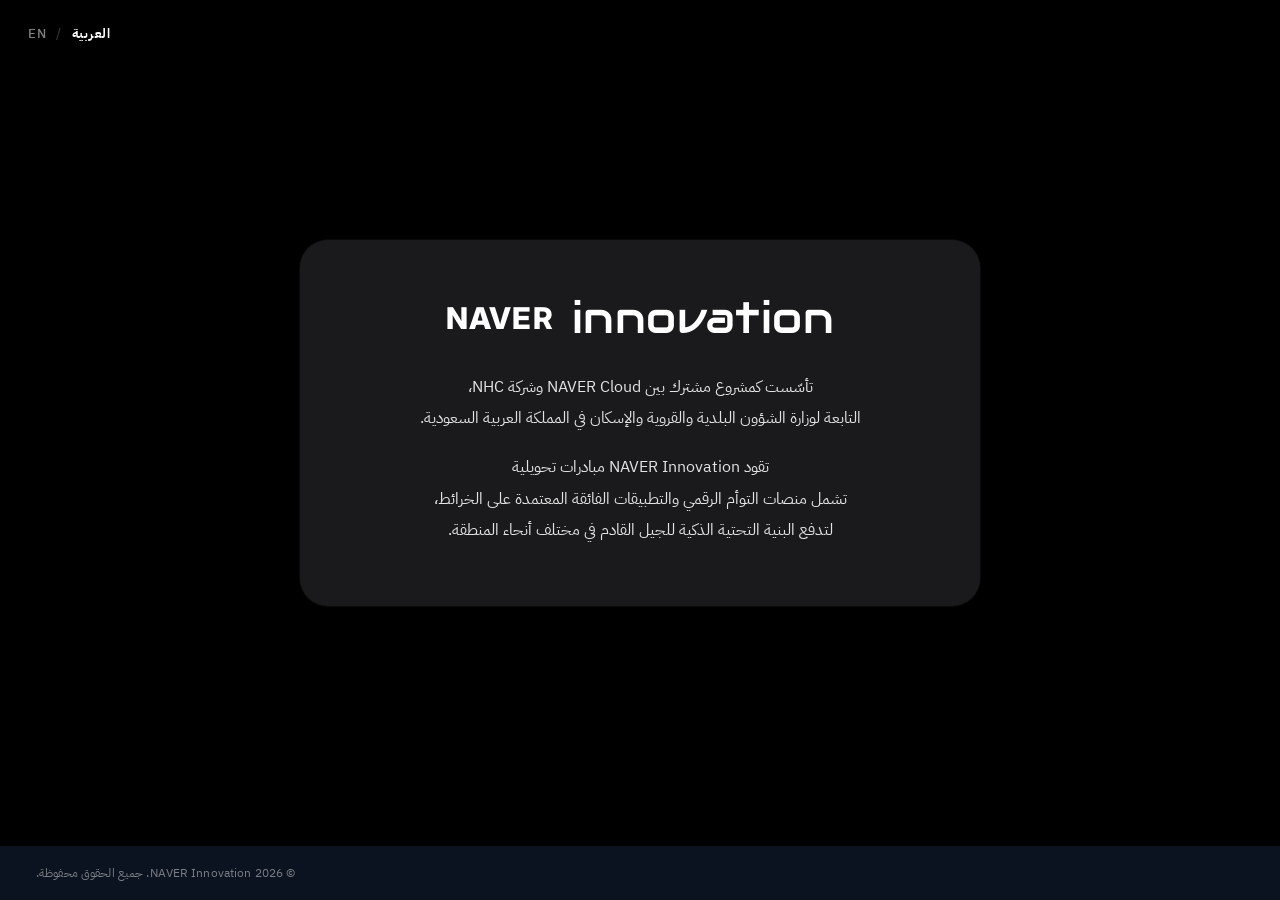
==== ar/index.html @ cab50a4e "feat(i18n): add Arabic (RTL) locale with hreflang and language switcher - Extract shared styles to a" ====
<!doctype html>
<html lang="ar" dir="rtl">
  <head>
    <meta charset="utf-8" />
    <meta name="viewport" content="width=device-width, initial-scale=1" />
    <title>NAVER Innovation — نافر إنوفيشن</title>
    <meta
      name="description"
      content="نافر إنوفيشن — مشروع مشترك بين NAVER Cloud وشركة NHC يقود البنية التحتية الذكية للجيل القادم في المملكة العربية السعودية."
    />
    <link rel="canonical" href="https://corp.naver-innovation.net/ar/" />
    <link
      rel="alternate"
      hreflang="en"
      href="https://corp.naver-innovation.net/"
    />
    <link
      rel="alternate"
      hreflang="ar"
      href="https://corp.naver-innovation.net/ar/"
    />
    <link
      rel="alternate"
      hreflang="x-default"
      href="https://corp.naver-innovation.net/"
    />
    <link rel="preconnect" href="https://fonts.googleapis.com" />
    <link rel="preconnect" href="https://fonts.gstatic.com" crossorigin />
    <link
      href="https://fonts.googleapis.com/css2?family=IBM+Plex+Sans+Arabic:wght@400;500;600;700&family=Inter:wght@400;500;600;700;800&family=Audiowide&display=swap"
      rel="stylesheet"
    />
    <link rel="stylesheet" href="/assets/styles.css" />
  </head>
  <body>
    <nav class="lang-switch" aria-label="اللغة">
      <a href="/ar/" aria-current="page" hreflang="ar" lang="ar">العربية</a>
      <span aria-hidden="true">/</span>
      <a href="/" hreflang="en" lang="en">EN</a>
    </nav>

    <main>
      <section class="card">
        <div class="brand">
          <span class="brand__naver">NAVER</span>
          <span class="brand__innovation">innovation</span>
        </div>

        <p class="desc">
          تأسّست كمشروع مشترك بين <span dir="ltr">NAVER Cloud</span> وشركة
          <span dir="ltr">NHC</span>،<br />
          التابعة لوزارة الشؤون البلدية والقروية والإسكان في المملكة العربية
          السعودية.
        </p>
        <p class="desc">
          تقود <span dir="ltr">NAVER Innovation</span> مبادرات تحويلية<br />
          تشمل منصات التوأم الرقمي والتطبيقات الفائقة المعتمدة على الخرائط،<br />
          لتدفع البنية التحتية الذكية للجيل القادم في مختلف أنحاء المنطقة.
        </p>
      </section>
    </main>

    <footer>
      © 2026 <span dir="ltr">NAVER Innovation</span>. جميع الحقوق محفوظة.
    </footer>
  </body>
</html>
---- assets/styles.css ----
*,
*::before,
*::after {
  box-sizing: border-box;
  margin: 0;
  padding: 0;
}

html,
body {
  block-size: 100%;
}

body {
  background: #000;
  color: #fff;
  font-family: "IBM Plex Sans Arabic", "Inter", -apple-system,
    BlinkMacSystemFont, "Segoe UI", system-ui, sans-serif;
  -webkit-font-smoothing: antialiased;
  -moz-osx-font-smoothing: grayscale;
  display: flex;
  flex-direction: column;
  min-block-size: 100vh;
}

main {
  flex: 1;
  display: flex;
  align-items: center;
  justify-content: center;
  padding: 32px;
}

.card {
  background: #1a1a1c;
  border-radius: 28px;
  padding-block: 56px 60px;
  padding-inline: 72px;
  inline-size: 100%;
  max-inline-size: 680px;
  text-align: center;
  box-shadow:
    0 0 0 1px rgba(255, 255, 255, 0.04),
    0 24px 60px rgba(0, 0, 0, 0.5);
}

.brand {
  direction: ltr;
  display: flex;
  align-items: center;
  justify-content: center;
  gap: 18px;
  margin-block-end: 32px;
}

.brand__naver {
  font-family: "Inter", system-ui, sans-serif;
  font-weight: 800;
  font-size: 30px;
  letter-spacing: 0.04em;
  line-height: 1;
}

.brand__innovation {
  font-family: "Audiowide", system-ui, sans-serif;
  font-weight: 400;
  font-size: 44px;
  letter-spacing: 0.01em;
  line-height: 1;
}

.desc {
  font-size: 15px;
  line-height: 1.7;
  color: rgba(255, 255, 255, 0.88);
  font-weight: 400;
}

[lang="ar"] .desc,
:lang(ar) .desc {
  font-size: 16px;
  line-height: 1.95;
}

.desc + .desc {
  margin-block-start: 18px;
}

.lang-switch {
  position: fixed;
  inset-block-start: 24px;
  inset-inline-end: 28px;
  display: flex;
  align-items: center;
  gap: 10px;
  font-size: 13px;
  letter-spacing: 0.04em;
  z-index: 10;
}

.lang-switch a {
  color: rgba(255, 255, 255, 0.5);
  text-decoration: none;
  font-weight: 500;
  transition: color 0.15s ease;
}

.lang-switch a:hover,
.lang-switch a:focus-visible {
  color: #fff;
  outline: none;
}

.lang-switch a[aria-current="page"] {
  color: #fff;
  font-weight: 700;
}

.lang-switch span {
  color: rgba(255, 255, 255, 0.25);
}

footer {
  background: #0c1320;
  padding-block: 18px;
  padding-inline: 36px;
  text-align: end;
  font-size: 12px;
  color: rgba(255, 255, 255, 0.45);
  letter-spacing: 0.01em;
}

@media (max-width: 640px) {
  .card {
    padding-block: 48px 52px;
    padding-inline: 28px;
    border-radius: 22px;
  }
  .brand {
    flex-direction: column;
    gap: 8px;
    margin-block-end: 24px;
  }
  .brand__innovation {
    font-size: 36px;
  }
  .desc {
    font-size: 14px;
  }
  [lang="ar"] .desc,
  :lang(ar) .desc {
    font-size: 15px;
  }
  .desc br {
    display: none;
  }
  .lang-switch {
    inset-block-start: 16px;
    inset-inline-end: 18px;
  }
}
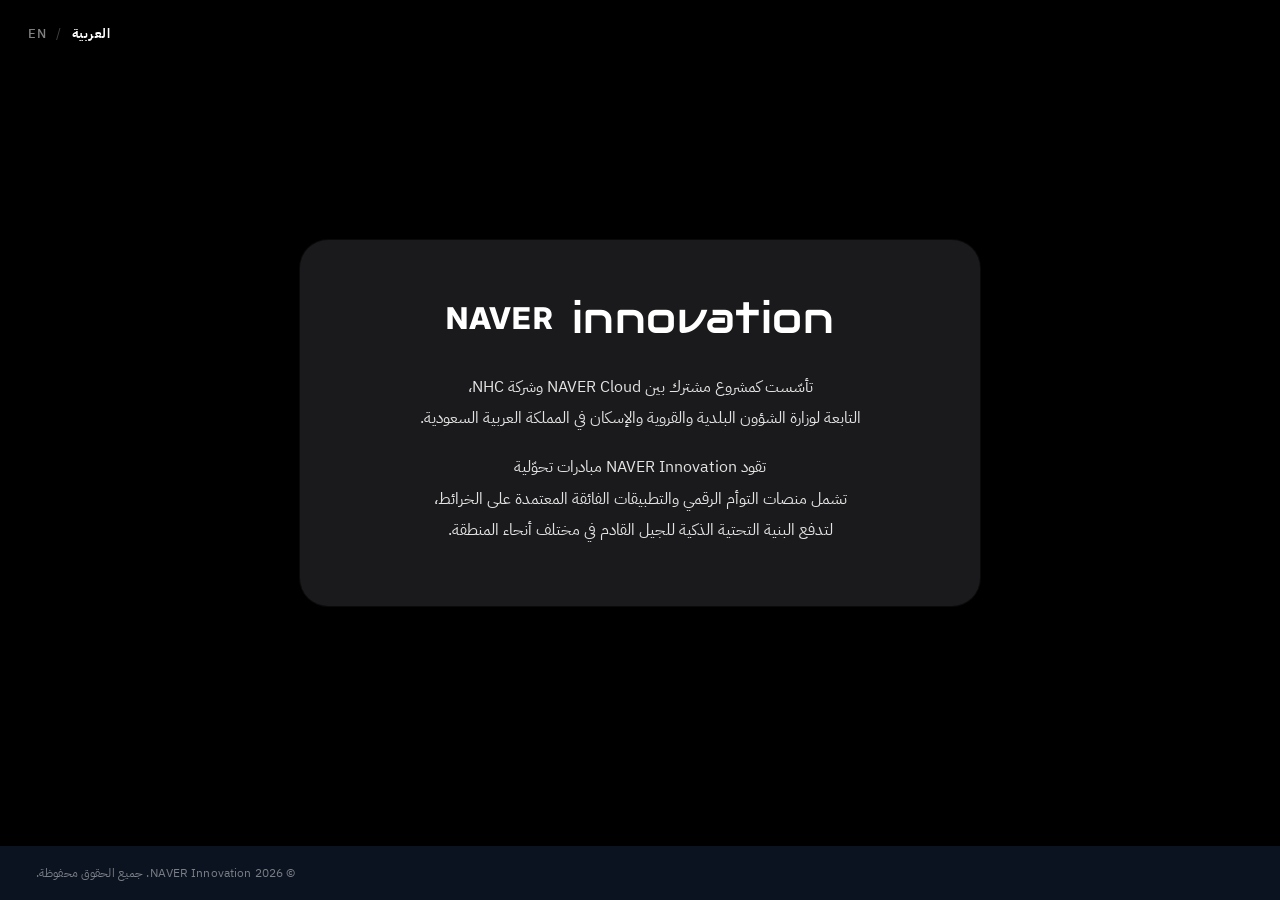
==== commit d1b766d0: "fix(i18n/ar): refine 'transformative' wording to تحوّلية" ====
--- a/ar/index.html
+++ b/ar/index.html
@@ -53,7 +53,7 @@
           السعودية.
         </p>
         <p class="desc">
-          تقود <span dir="ltr">NAVER Innovation</span> مبادرات تحويلية<br />
+          تقود <span dir="ltr">NAVER Innovation</span> مبادرات تحوّلية<br />
           تشمل منصات التوأم الرقمي والتطبيقات الفائقة المعتمدة على الخرائط،<br />
           لتدفع البنية التحتية الذكية للجيل القادم في مختلف أنحاء المنطقة.
         </p>
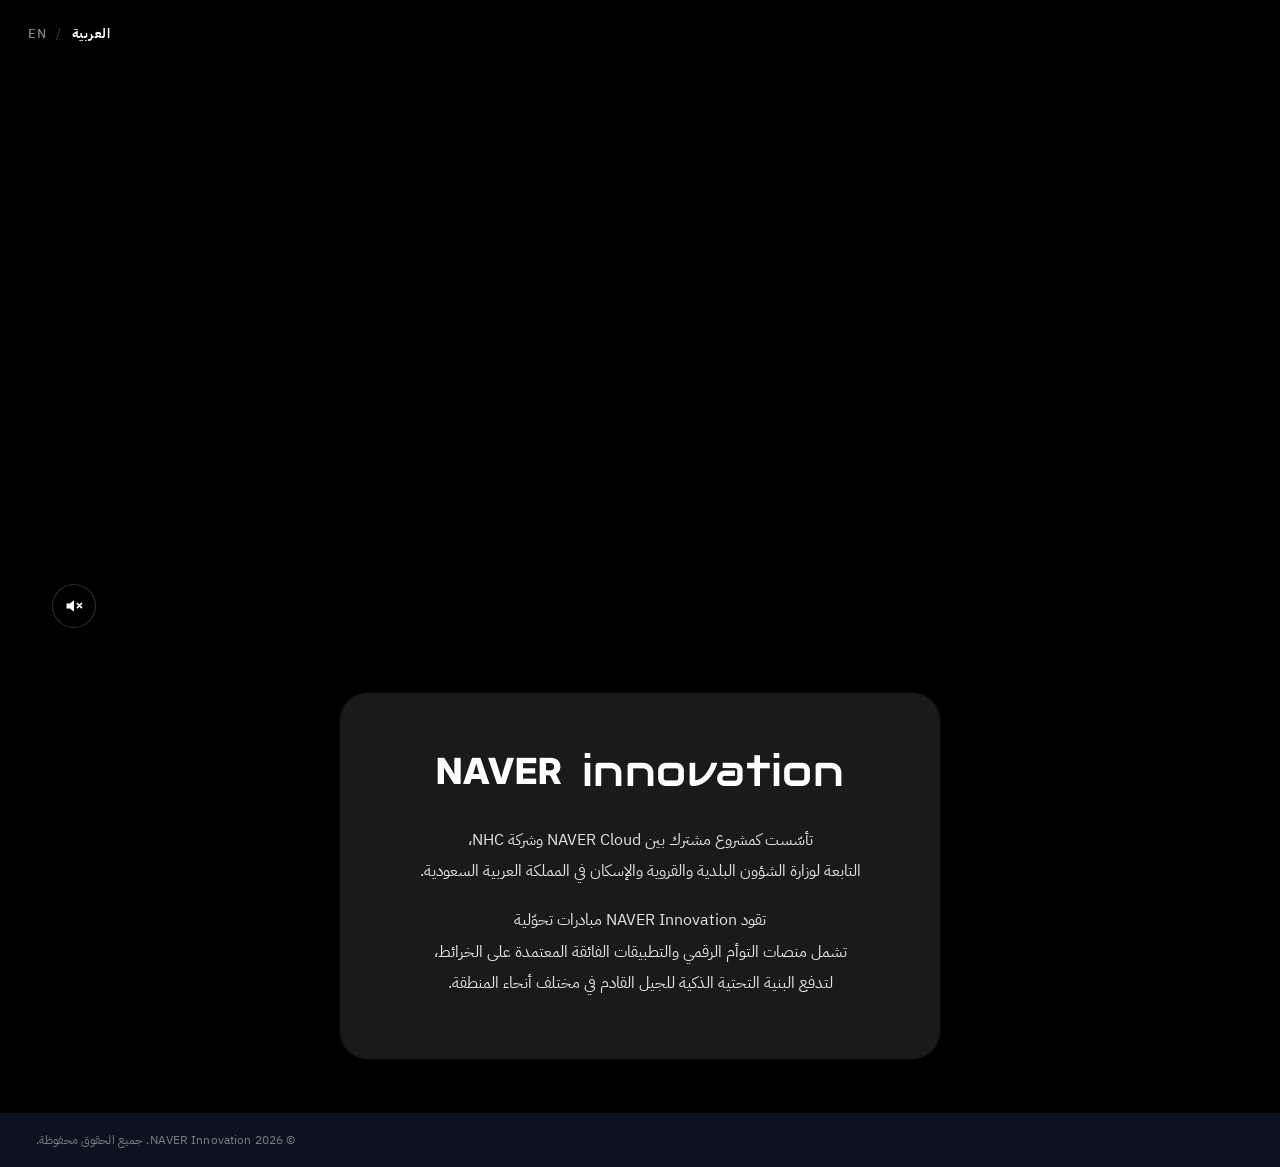
==== commit 1bdd313c: "feat(hero): add autoplay video hero with manual unmute control Lead the Saudi reveal with a full-ble" ====
--- a/ar/index.html
+++ b/ar/index.html
@@ -31,6 +31,41 @@
       rel="stylesheet"
     />
     <link rel="stylesheet" href="/assets/styles.css" />
+
+    <meta property="og:title" content="نافر إنوفيشن — NAVER Innovation" />
+    <meta
+      property="og:description"
+      content="مشروع مشترك بين NAVER Cloud وNHC يقود البنية التحتية الذكية للجيل القادم في المملكة العربية السعودية."
+    />
+    <meta property="og:type" content="website" />
+    <meta property="og:url" content="https://corp.naver-innovation.net/ar/" />
+    <meta property="og:locale" content="ar" />
+    <meta property="og:locale:alternate" content="en" />
+    <meta
+      property="og:image"
+      content="https://corp.naver-innovation.net/assets/hero-poster.png"
+    />
+    <meta
+      property="og:video"
+      content="https://corp.naver-innovation.net/assets/hero.mp4"
+    />
+    <meta property="og:video:type" content="video/mp4" />
+    <meta name="twitter:card" content="player" />
+    <meta name="twitter:title" content="نافر إنوفيشن — NAVER Innovation" />
+    <meta
+      name="twitter:image"
+      content="https://corp.naver-innovation.net/assets/hero-poster.png"
+    />
+    <meta
+      name="twitter:player:stream"
+      content="https://corp.naver-innovation.net/assets/hero.mp4"
+    />
+    <meta name="twitter:player:stream:content_type" content="video/mp4" />
+    <style>
+      .hero {
+        --hero-poster: url("/assets/hero-poster.png");
+      }
+    </style>
   </head>
   <body>
     <nav class="lang-switch" aria-label="اللغة">
@@ -40,6 +75,55 @@
     </nav>
 
     <main>
+      <section class="hero" aria-label="نافر إنوفيشن في المملكة العربية السعودية">
+        <video
+          class="hero__media"
+          src="/assets/hero.mp4"
+          poster="/assets/hero-poster.png"
+          autoplay
+          muted
+          loop
+          playsinline
+          preload="metadata"
+          aria-hidden="true"
+        ></video>
+        <button
+          class="hero__sound"
+          type="button"
+          aria-pressed="false"
+          aria-label="تشغيل الصوت"
+          data-label-unmute="تشغيل الصوت"
+          data-label-mute="كتم الصوت"
+        >
+          <svg class="icon-off" viewBox="0 0 24 24" aria-hidden="true">
+            <path
+              fill="currentColor"
+              d="M3 9v6h4l5 4V5L7 9H3z"
+            />
+            <path
+              stroke="currentColor"
+              stroke-width="2"
+              stroke-linecap="round"
+              fill="none"
+              d="M16 9l5 5M21 9l-5 5"
+            />
+          </svg>
+          <svg class="icon-on" viewBox="0 0 24 24" aria-hidden="true">
+            <path
+              fill="currentColor"
+              d="M3 9v6h4l5 4V5L7 9H3z"
+            />
+            <path
+              stroke="currentColor"
+              stroke-width="2"
+              stroke-linecap="round"
+              fill="none"
+              d="M15.5 8.5a5 5 0 0 1 0 7M18 6a8 8 0 0 1 0 12"
+            />
+          </svg>
+        </button>
+      </section>
+
       <section class="card">
         <div class="brand">
           <span class="brand__naver">NAVER</span>
@@ -63,5 +147,6 @@
     <footer>
       © 2026 <span dir="ltr">NAVER Innovation</span>. جميع الحقوق محفوظة.
     </footer>
+    <script src="/assets/hero.js" defer></script>
   </body>
 </html>
--- a/assets/styles.css
+++ b/assets/styles.css
@@ -26,9 +26,94 @@
 main {
   flex: 1;
   display: flex;
+  flex-direction: column;
   align-items: center;
-  justify-content: center;
-  padding: 32px;
+  padding-block: 0 6vh;
+  padding-inline: 32px;
+}
+
+.hero {
+  position: relative;
+  inline-size: 100%;
+  max-inline-size: 1440px;
+  aspect-ratio: 16 / 9;
+  max-block-size: 72vh;
+  margin-inline: auto;
+  margin-block-end: clamp(24px, 5vh, 56px);
+  overflow: hidden;
+  background: #000;
+}
+
+.hero__media {
+  position: absolute;
+  inset: 0;
+  inline-size: 100%;
+  block-size: 100%;
+  object-fit: cover;
+  display: block;
+}
+
+.hero::after {
+  content: "";
+  position: absolute;
+  inset-inline: 0;
+  inset-block-end: 0;
+  block-size: 28%;
+  background: linear-gradient(to bottom, rgba(0, 0, 0, 0) 0%, #000 100%);
+  pointer-events: none;
+}
+
+.hero__sound {
+  position: absolute;
+  inset-block-end: 20px;
+  inset-inline-end: 20px;
+  z-index: 2;
+  inline-size: 44px;
+  block-size: 44px;
+  padding: 0;
+  border: 1px solid rgba(255, 255, 255, 0.18);
+  border-radius: 999px;
+  background: rgba(0, 0, 0, 0.4);
+  color: #fff;
+  display: grid;
+  place-items: center;
+  cursor: pointer;
+  -webkit-backdrop-filter: blur(10px);
+  backdrop-filter: blur(10px);
+  transition: background 0.15s ease, transform 0.15s ease, border-color 0.15s ease;
+}
+
+.hero__sound:hover {
+  background: rgba(0, 0, 0, 0.62);
+  border-color: rgba(255, 255, 255, 0.32);
+}
+
+.hero__sound:focus-visible {
+  outline: none;
+  box-shadow: 0 0 0 2px rgba(255, 255, 255, 0.7);
+}
+
+.hero__sound:active {
+  transform: scale(0.94);
+}
+
+.hero__sound svg {
+  inline-size: 20px;
+  block-size: 20px;
+  display: block;
+  pointer-events: none;
+}
+
+.hero__sound .icon-on {
+  display: none;
+}
+
+.hero__sound[aria-pressed="true"] .icon-on {
+  display: block;
+}
+
+.hero__sound[aria-pressed="true"] .icon-off {
+  display: none;
 }
 
 .card {
@@ -37,7 +122,7 @@
   padding-block: 56px 60px;
   padding-inline: 72px;
   inline-size: 100%;
-  max-inline-size: 680px;
+  max-inline-size: 600px;
   text-align: center;
   box-shadow:
     0 0 0 1px rgba(255, 255, 255, 0.04),
@@ -56,7 +141,7 @@
 .brand__naver {
   font-family: "Inter", system-ui, sans-serif;
   font-weight: 800;
-  font-size: 30px;
+  font-size: 36px;
   letter-spacing: 0.04em;
   line-height: 1;
 }
@@ -130,7 +215,36 @@
   letter-spacing: 0.01em;
 }
 
+@media (prefers-reduced-motion: reduce) {
+  .hero__media {
+    display: none;
+  }
+  .hero {
+    background-image: var(--hero-poster, none);
+    background-size: cover;
+    background-position: center;
+  }
+}
+
 @media (max-width: 640px) {
+  main {
+    padding-block: 0 6vh;
+  }
+  .hero {
+    aspect-ratio: 4 / 3;
+    max-block-size: 56vh;
+    margin-block-end: clamp(20px, 4vh, 36px);
+  }
+  .hero__sound {
+    inset-block-end: 14px;
+    inset-inline-end: 14px;
+    inline-size: 40px;
+    block-size: 40px;
+  }
+  .hero__sound svg {
+    inline-size: 18px;
+    block-size: 18px;
+  }
   .card {
     padding-block: 48px 52px;
     padding-inline: 28px;
@@ -141,6 +255,9 @@
     gap: 8px;
     margin-block-end: 24px;
   }
+  .brand__naver {
+    font-size: 28px;
+  }
   .brand__innovation {
     font-size: 36px;
   }
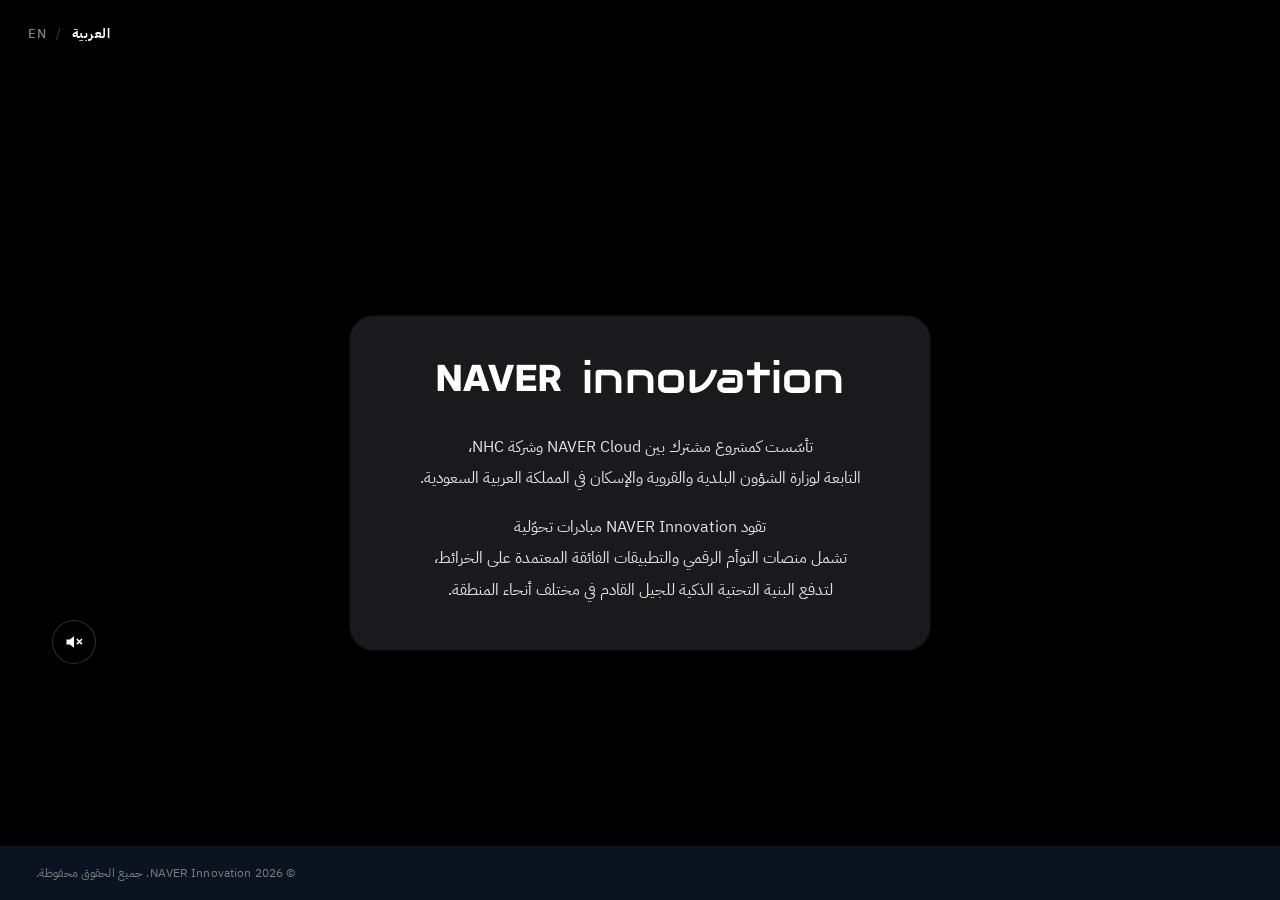
==== commit 5253cbbc: "feat(hero): overlay card on video at bottom-center Move the NAVER innovation card inside the hero se" ====
--- a/ar/index.html
+++ b/ar/index.html
@@ -30,7 +30,7 @@
       href="https://fonts.googleapis.com/css2?family=IBM+Plex+Sans+Arabic:wght@400;500;600;700&family=Inter:wght@400;500;600;700;800&family=Audiowide&display=swap"
       rel="stylesheet"
     />
-    <link rel="stylesheet" href="/assets/styles.css" />
+    <link rel="stylesheet" href="/assets/styles.css?v=__VERSION__" />
 
     <meta property="og:title" content="نافر إنوفيشن — NAVER Innovation" />
     <meta
@@ -122,31 +122,31 @@
             />
           </svg>
         </button>
-      </section>
 
-      <section class="card">
-        <div class="brand">
-          <span class="brand__naver">NAVER</span>
-          <span class="brand__innovation">innovation</span>
-        </div>
+        <section class="card">
+          <div class="brand">
+            <span class="brand__naver">NAVER</span>
+            <span class="brand__innovation">innovation</span>
+          </div>
 
-        <p class="desc">
-          تأسّست كمشروع مشترك بين <span dir="ltr">NAVER Cloud</span> وشركة
-          <span dir="ltr">NHC</span>،<br />
-          التابعة لوزارة الشؤون البلدية والقروية والإسكان في المملكة العربية
-          السعودية.
-        </p>
-        <p class="desc">
-          تقود <span dir="ltr">NAVER Innovation</span> مبادرات تحوّلية<br />
-          تشمل منصات التوأم الرقمي والتطبيقات الفائقة المعتمدة على الخرائط،<br />
-          لتدفع البنية التحتية الذكية للجيل القادم في مختلف أنحاء المنطقة.
-        </p>
+          <p class="desc">
+            تأسّست كمشروع مشترك بين <span dir="ltr">NAVER Cloud</span> وشركة
+            <span dir="ltr">NHC</span>،<br />
+            التابعة لوزارة الشؤون البلدية والقروية والإسكان في المملكة العربية
+            السعودية.
+          </p>
+          <p class="desc">
+            تقود <span dir="ltr">NAVER Innovation</span> مبادرات تحوّلية<br />
+            تشمل منصات التوأم الرقمي والتطبيقات الفائقة المعتمدة على الخرائط،<br />
+            لتدفع البنية التحتية الذكية للجيل القادم في مختلف أنحاء المنطقة.
+          </p>
+        </section>
       </section>
     </main>
 
     <footer>
       © 2026 <span dir="ltr">NAVER Innovation</span>. جميع الحقوق محفوظة.
     </footer>
-    <script src="/assets/hero.js" defer></script>
+    <script src="/assets/hero.js?v=__VERSION__" defer></script>
   </body>
 </html>
--- a/assets/styles.css
+++ b/assets/styles.css
@@ -37,7 +37,7 @@
   inline-size: 100%;
   max-inline-size: 1440px;
   aspect-ratio: 16 / 9;
-  max-block-size: 72vh;
+  max-block-size: 88vh;
   margin-inline: auto;
   margin-block-end: clamp(24px, 5vh, 56px);
   overflow: hidden;
@@ -58,16 +58,22 @@
   position: absolute;
   inset-inline: 0;
   inset-block-end: 0;
-  block-size: 28%;
-  background: linear-gradient(to bottom, rgba(0, 0, 0, 0) 0%, #000 100%);
+  block-size: 55%;
+  background: linear-gradient(
+    to bottom,
+    rgba(0, 0, 0, 0) 0%,
+    rgba(0, 0, 0, 0.5) 45%,
+    rgba(0, 0, 0, 0.9) 100%
+  );
   pointer-events: none;
+  z-index: 1;
 }
 
 .hero__sound {
   position: absolute;
   inset-block-end: 20px;
   inset-inline-end: 20px;
-  z-index: 2;
+  z-index: 3;
   inline-size: 44px;
   block-size: 44px;
   padding: 0;
@@ -117,16 +123,21 @@
 }
 
 .card {
+  position: absolute;
+  left: 50%;
+  inset-block-end: clamp(24px, 5%, 56px);
+  transform: translateX(-50%);
+  z-index: 2;
   background: #1a1a1c;
-  border-radius: 28px;
-  padding-block: 56px 60px;
-  padding-inline: 72px;
-  inline-size: 100%;
-  max-inline-size: 600px;
+  border-radius: 24px;
+  padding-block: 40px 44px;
+  padding-inline: 60px;
+  inline-size: calc(100% - 48px);
+  max-inline-size: 580px;
   text-align: center;
   box-shadow:
-    0 0 0 1px rgba(255, 255, 255, 0.04),
-    0 24px 60px rgba(0, 0, 0, 0.5);
+    0 0 0 1px rgba(255, 255, 255, 0.05),
+    0 30px 80px rgba(0, 0, 0, 0.65);
 }
 
 .brand {
@@ -231,13 +242,16 @@
     padding-block: 0 6vh;
   }
   .hero {
-    aspect-ratio: 4 / 3;
-    max-block-size: 56vh;
+    aspect-ratio: auto;
+    block-size: min(78svh, 620px);
+    max-block-size: none;
     margin-block-end: clamp(20px, 4vh, 36px);
   }
   .hero__sound {
-    inset-block-end: 14px;
-    inset-inline-end: 14px;
+    inset-block-start: 14px;
+    inset-block-end: auto;
+    inset-inline-start: 14px;
+    inset-inline-end: auto;
     inline-size: 40px;
     block-size: 40px;
   }
@@ -246,27 +260,29 @@
     block-size: 18px;
   }
   .card {
-    padding-block: 48px 52px;
-    padding-inline: 28px;
-    border-radius: 22px;
+    inset-block-end: 18px;
+    padding-block: 30px 34px;
+    padding-inline: 24px;
+    border-radius: 18px;
+    inline-size: calc(100% - 24px);
   }
   .brand {
     flex-direction: column;
-    gap: 8px;
-    margin-block-end: 24px;
+    gap: 6px;
+    margin-block-end: 20px;
   }
   .brand__naver {
-    font-size: 28px;
+    font-size: 24px;
   }
   .brand__innovation {
-    font-size: 36px;
+    font-size: 30px;
   }
   .desc {
-    font-size: 14px;
+    font-size: 13px;
   }
   [lang="ar"] .desc,
   :lang(ar) .desc {
-    font-size: 15px;
+    font-size: 14px;
   }
   .desc br {
     display: none;
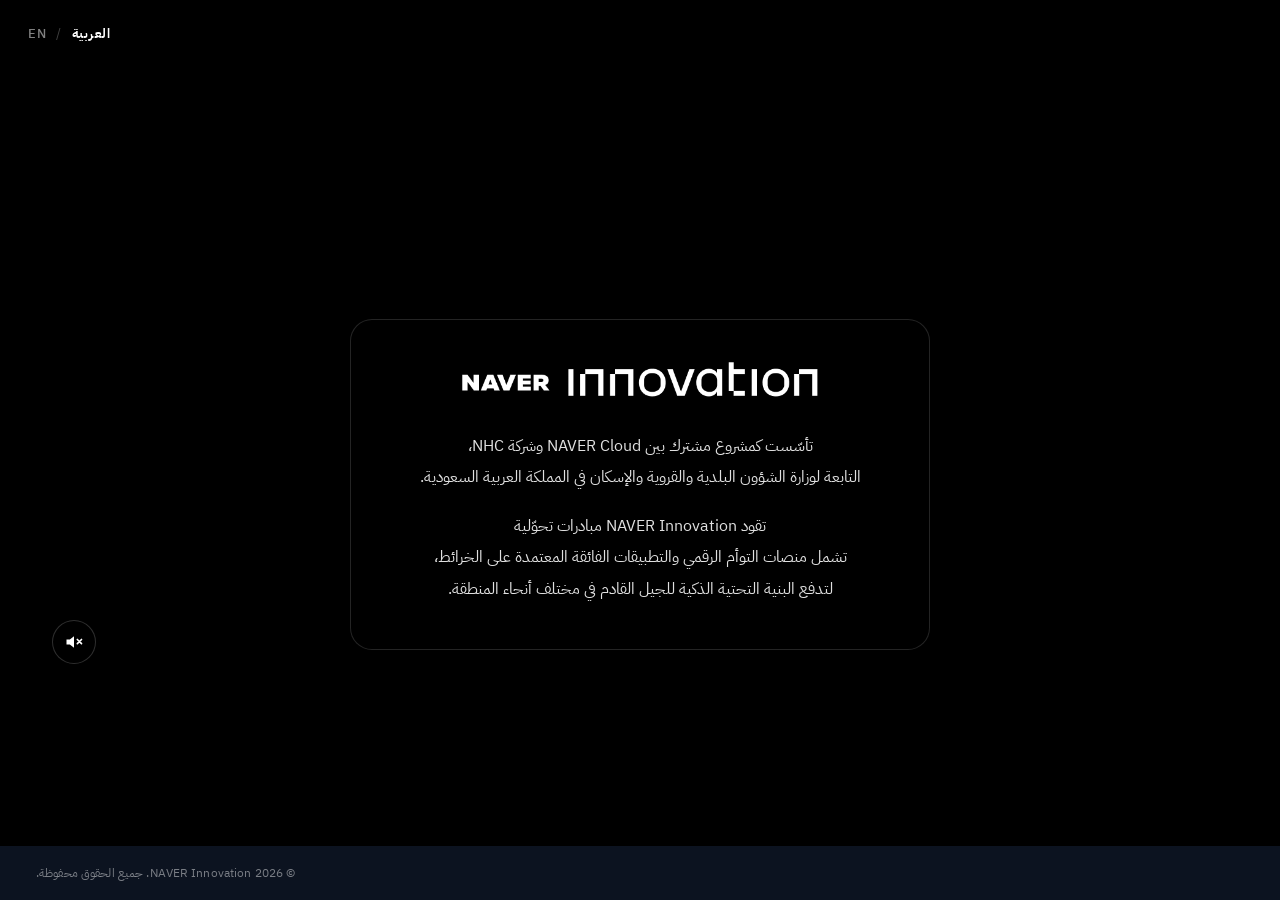
==== commit 9d32701b: "feat(brand): replace text wordmark with NAVER innovation logo image Use the design-team-provided PNG" ====
--- a/ar/index.html
+++ b/ar/index.html
@@ -27,7 +27,7 @@
     <link rel="preconnect" href="https://fonts.googleapis.com" />
     <link rel="preconnect" href="https://fonts.gstatic.com" crossorigin />
     <link
-      href="https://fonts.googleapis.com/css2?family=IBM+Plex+Sans+Arabic:wght@400;500;600;700&family=Inter:wght@400;500;600;700;800&family=Audiowide&display=swap"
+      href="https://fonts.googleapis.com/css2?family=IBM+Plex+Sans+Arabic:wght@400;500;700&family=Inter:wght@400;500;700&display=swap"
       rel="stylesheet"
     />
     <link rel="stylesheet" href="/assets/styles.css?v=__VERSION__" />
@@ -125,8 +125,13 @@
 
         <section class="card">
           <div class="brand">
-            <span class="brand__naver">NAVER</span>
-            <span class="brand__innovation">innovation</span>
+            <img
+              class="brand__logo"
+              src="/assets/brand-naver-innovation.png?v=__VERSION__"
+              alt="NAVER innovation"
+              width="587"
+              height="64"
+            />
           </div>
 
           <p class="desc">
--- a/assets/styles.css
+++ b/assets/styles.css
@@ -58,12 +58,12 @@
   position: absolute;
   inset-inline: 0;
   inset-block-end: 0;
-  block-size: 55%;
+  block-size: 45%;
   background: linear-gradient(
     to bottom,
     rgba(0, 0, 0, 0) 0%,
-    rgba(0, 0, 0, 0.5) 45%,
-    rgba(0, 0, 0, 0.9) 100%
+    rgba(0, 0, 0, 0.25) 55%,
+    rgba(0, 0, 0, 0.55) 100%
   );
   pointer-events: none;
   z-index: 1;
@@ -128,16 +128,17 @@
   inset-block-end: clamp(24px, 5%, 56px);
   transform: translateX(-50%);
   z-index: 2;
-  background: #1a1a1c;
-  border-radius: 24px;
+  background: rgba(0, 0, 0, 0.32);
+  border: 1px solid rgba(255, 255, 255, 0.14);
+  -webkit-backdrop-filter: blur(24px) saturate(140%);
+  backdrop-filter: blur(24px) saturate(140%);
+  border-radius: 22px;
   padding-block: 40px 44px;
   padding-inline: 60px;
   inline-size: calc(100% - 48px);
   max-inline-size: 580px;
   text-align: center;
-  box-shadow:
-    0 0 0 1px rgba(255, 255, 255, 0.05),
-    0 30px 80px rgba(0, 0, 0, 0.65);
+  box-shadow: 0 24px 60px rgba(0, 0, 0, 0.45);
 }
 
 .brand {
@@ -145,24 +146,14 @@
   display: flex;
   align-items: center;
   justify-content: center;
-  gap: 18px;
   margin-block-end: 32px;
 }
 
-.brand__naver {
-  font-family: "Inter", system-ui, sans-serif;
-  font-weight: 800;
-  font-size: 36px;
-  letter-spacing: 0.04em;
-  line-height: 1;
-}
-
-.brand__innovation {
-  font-family: "Audiowide", system-ui, sans-serif;
-  font-weight: 400;
-  font-size: 44px;
-  letter-spacing: 0.01em;
-  line-height: 1;
+.brand__logo {
+  display: block;
+  inline-size: 100%;
+  max-inline-size: 360px;
+  block-size: auto;
 }
 
 .desc {
@@ -267,15 +258,10 @@
     inline-size: calc(100% - 24px);
   }
   .brand {
-    flex-direction: column;
-    gap: 6px;
     margin-block-end: 20px;
   }
-  .brand__naver {
-    font-size: 24px;
-  }
-  .brand__innovation {
-    font-size: 30px;
+  .brand__logo {
+    max-inline-size: 240px;
   }
   .desc {
     font-size: 13px;
